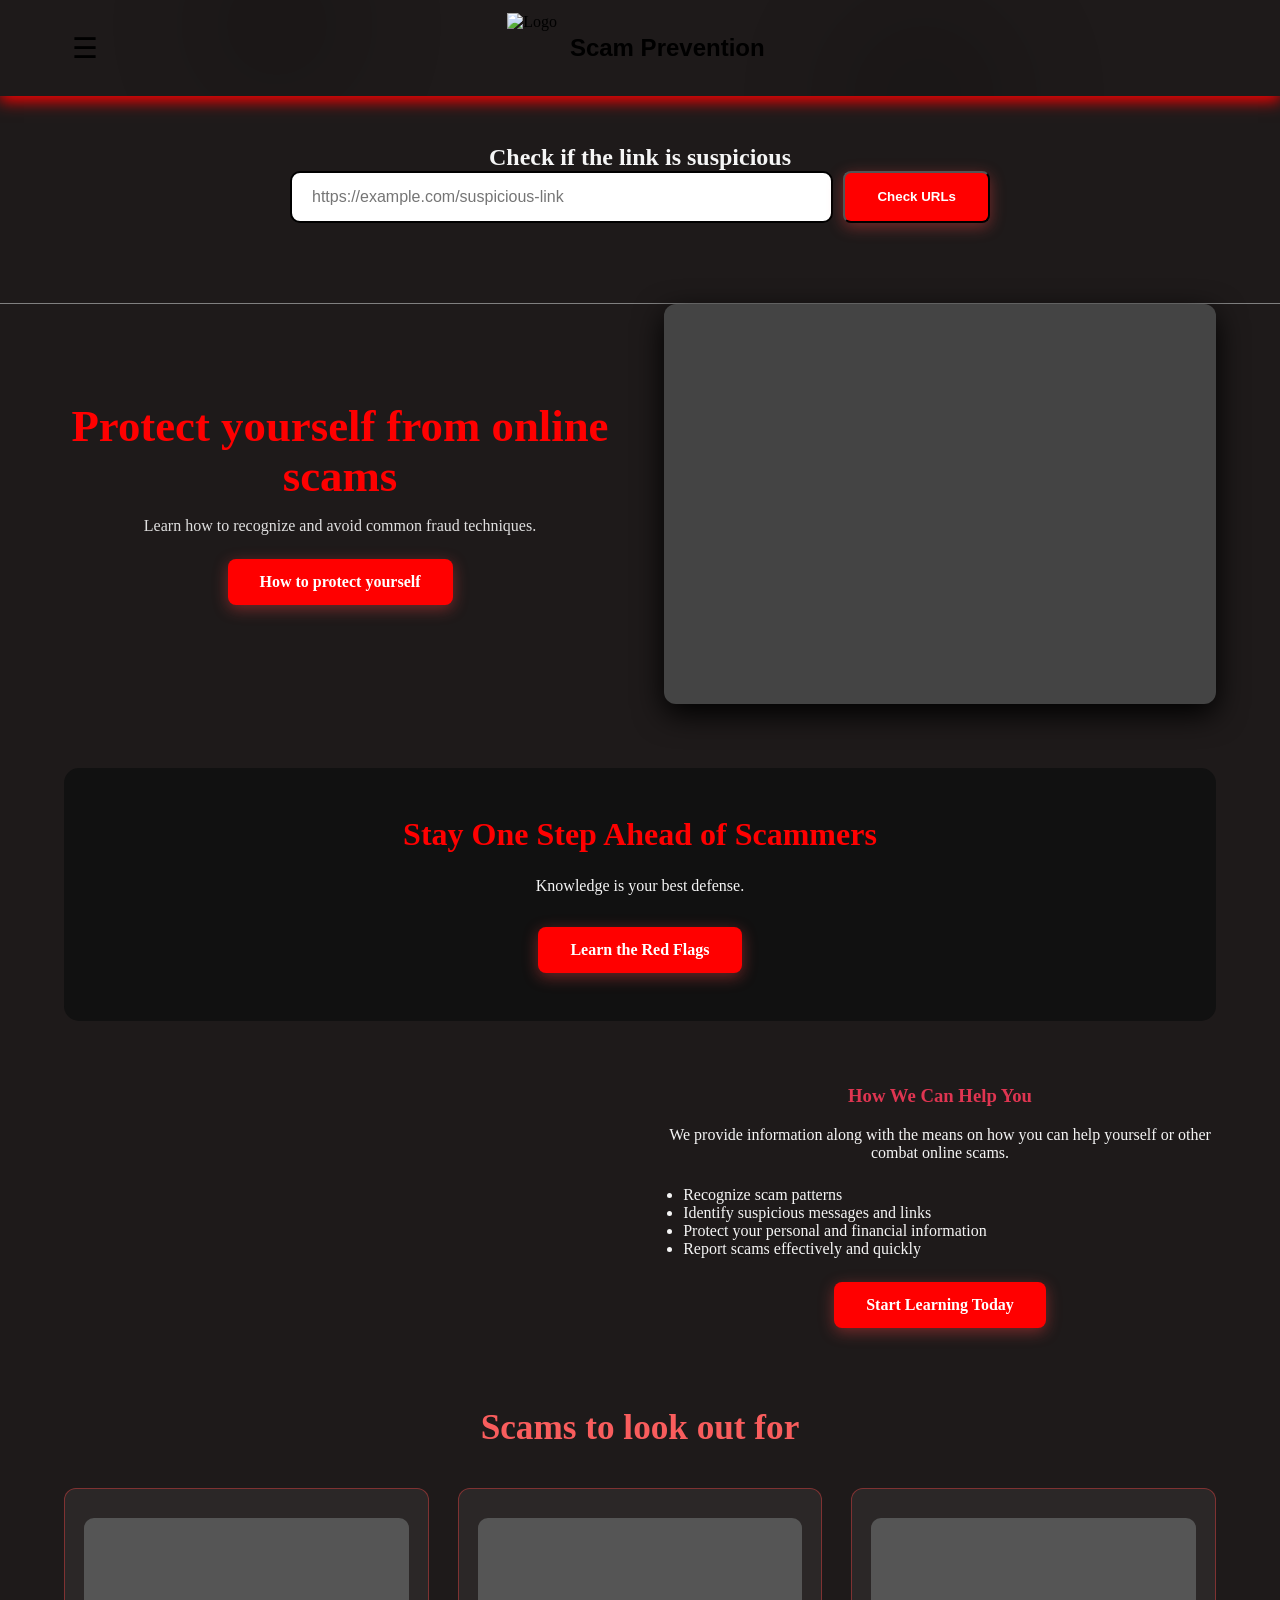
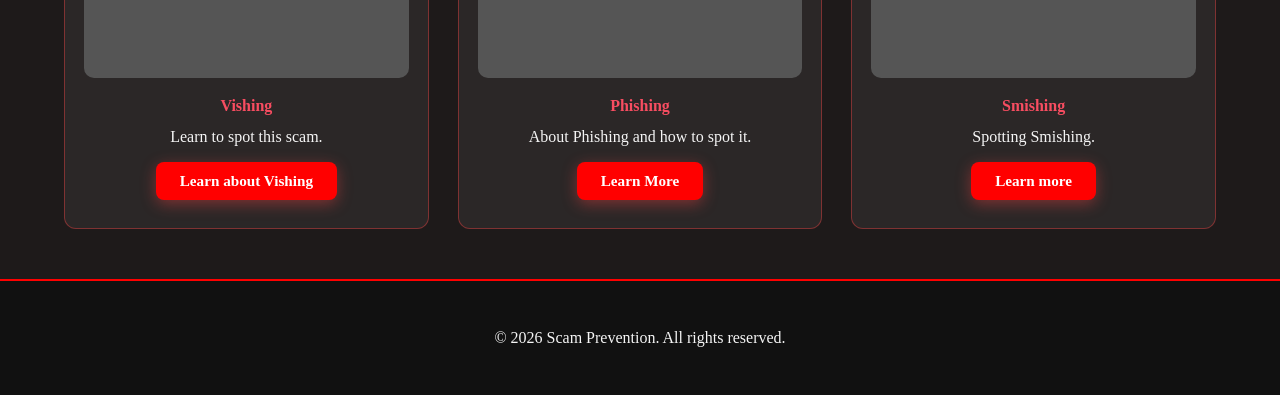
==== index.html @ a3d0b3da "The Changed Index" ====
<!DOCTYPE html>
<html lang="en">
    <link rel="stylesheet" href="style.css">
<head>
    <link rel="icon" type="image/jpg" href="Images/logo2.jpg">
    <title>Scam Prevention</title>
</head>

    <header>
        <div class="decorative-bg">
            <div class="circle circle1"></div>
            <div class="circle circle2"></div>
        </div>

        <div class="container">
            <div class="top-bar">
                <button class="menu-btn" id="menuToggle">☰</button>

                <div class="logo-title-wrapper">
                    <img src="Images/Mainlogo.png" alt="Logo" 
                    class="header-logo">
                    <h1>Scam Prevention</h1>
                </div>
                <div style="width: 50px"></div>
            </div>

            <div class="mobile-menu" id="mobileMenu">
                <a href="index.html">Home</a>
                <a href="about.html">About</a>
                <a href="contact.html">Contact</a>
            </div>
        </div>
    </header>

    <section class="url-checker-section">
        <div class="container">
            <h2 style="text-align: center;">Check if the link is suspicious</h2>
            <p style="text-align: center;">
            </p>

            <div class="search-container">
                <input type="text" id="urlInput"
                    placeholder="https://example.com/suspicious-link"
                    class="url-input">
                <button id="checkBtn" class="cta-button">Check URLs</button>
            </div>
            <div id="loading" class="loading" style="display: none;">Check the latest databases</div>
            <div id="results" class="results-container"></div>
        </div>
    </section>

    <main class="container">

        <section class="hero">
            <div class="hero-content">
                <h2>Protect yourself from online scams</h2>
                <p>Learn how to recognize and avoid common fraud techniques.</p>
                <a href="https://www.up.ac.za/news/stay-vigilant-protect-yourself-against-phishing-scams" class="cta-button">How to protect yourself</a>
            </div>
            <div class="hero-image"></div>
        </section>
                
         <section class="section-2">
            <h2>Stay One Step Ahead of Scammers</h2>
            <p style="max-width: 700px; margin: 0 auto 2rem;">Knowledge is your best defense.</p>
            <a href="https://www.kaspersky.co.za/blog/online-scam-red-flags/29922/" class="cta-button">Learn the Red Flags</a>
        </section>

        <section class="help-section">
            <div class="help-image"></div>
            <div class="help-content">
                <h3>How We Can Help You</h3>
                <p>We provide information along with the means on how you can help yourself or other combat online scams.</p>
                <ul style="margin: 1.5rem 0; text-align: left; padding-left: 1.2rem;">
                    <li> Recognize scam patterns</li>
                    <li> Identify suspicious messages and links</li>
                    <li> Protect your personal and financial information</li>
                    <li> Report scams effectively and quickly</li>
                </ul>
                <a href="https://tafta.org.za/stay-safe-online-learn-to-recognise-these-common-scams/?gad_campaignid=22911903312" class="cta-button">Start Learning Today</a>
            </div>
        </section>

        <section class="services">
            <h2>Scams to look out for</h2>
            <div class="services-grid">
                <div class="services-card">
                    <div class="service-image" style="background-image: url('Images/Vishing.jpeg');"></div>
                    <h4>Vishing</h4>
                    <p>Learn to spot this scam.</p>
                    <a href="https://www.cisco.com/site/us/en/learn/topics/security/what-is-vishing.html" class="cta-button" style="margin-top: 1rem; display: inline-block; font-size: 0.95rem; padding: 10px 24px;">Learn about Vishing</a>
                </div>

                <div class="services-card">
                    <div class="service-image" style="background-image: url('Images/Phishing.jpeg');"></div>
                    <h4>Phishing</h4>
                    <p>About Phishing and how to spot it.</p>
                    <a href="https://grcsolutions.io/phishing/" class="cta-button" style="margin-top: 1rem; display: inline-block; font-size: 0.95rem; padding: 10px 24px;">Learn More</a>
                </div>

                <div class="services-card">
                    <div class="service-image" style="background-image: url('Images/Smishing.jpeg');"></div>
                    <h4>Smishing</h4>
                    <p>Spotting Smishing.</p>
                    <a href="https://www.proofpoint.com/us/threat-reference/smishing" class="cta-button" style="margin-top: 1rem; display: inline-block; font-size: 0.95rem; padding: 10px 24px;">Learn more</a>
                </div>
            </div>
        </section>
    </main>

    <footer>
        <p>&copy; 2026 Scam Prevention. All rights reserved.</p>
    </footer>

    <script src="script.js"></script>
    </script>
    
</body>
</html>
---- style.css ----
*{
            margin: 0;
            padding: 0;
            box-sizing: border-box;
        }
        body {
            min-height: 100vh;
            font-family: 'Times New Roman', Times, serif;
            background: #1e1a1a;
            color: whitesmoke;
        }
        header{
            position: relative;
            background: -moz-linear-gradient(to right, rgba(255, 0, 0, 0.76), rgb(199, 61, 61) );
            background-image: url("Images/yee.jpeg");
            background-size: cover;
            background-position: center;
            color: black;
            box-shadow: 0 5px 15px red;
            overflow: hidden;
            padding-bottom: 1.5rem 0;
        }
        image {
            width: 100px;
            height: 200px;
            border: 10px grey;
            border-radius: 30%;
            display: block;
            margin: 15px auto;
        }
        .url-checker-section {
            padding:3rem 0;
            border-bottom: 1px solid grey;
        }
        .search-container {
            display: flex;
            max-width: 700px;
            margin: 0 auto;
            gap: 10px;
        } 
        .url-input {
            flex: 1;
            padding: 15px 20px;
            font-size: 1rem;
            border: 2px solid black;
            border-radius: 10px;
        }
        .url-input:focus {
            outline: none;
            border-color: #111;
        }
        .results-container {
            margin-top: 2rem;
            max-width: 700px;
            margin-left:auto;
            margin-right: auto;
        }
        .result-card {
            padding: 1.5rem;
            border-radius: 10px;
            text-align: center;
            font-size: 1.1rem;
        }
        .result-card.danger {
            background: red;
            color: rgb(223, 53, 81);
            border: 2px solid rgb(190, 11, 11);
        }
        .result-card.safe {
            background: rgba(239, 23, 23, 0.646);
            color: crimson;
        }
        .result-card.warning {
            background: seashell;
            color: rgb(255, 72, 0);
        }
        .decorative-bg {
            position: absolute;
            inset: 0;
            opacity: 0.12;
            pointer-events: none;
        }
        .circle {
            position: absolute;
            border-radius: 50%;
            filter: blur(50px);
            background: black;
        }
        .circle1 {
            width: 170px;
            height: 170px;
            top: -60px;
            left: 15%
        }
        .circle2 {
            width: 200px;
            height: 200px;
            bottom: -100px;
            right: 20%;
        }
        .container {
            position: relative;
            max-width: 1200px;
            margin: 0 auto;
            padding: 0 1.5rem;
        }
        .top-bar {
            display: flex;
            justify-content: space-between;
            align-items: center;
            padding: 0.8rem 0;
        }
        .menu-btn {
            background: none;
            border: none;
            color: black;
            font-size: 1.8rem;
            cursor: pointer;
            padding: 0.5rem;
            border-radius: 5px;
        }
        .menu-btn:hover {
            background: red;
        }
        .logo-title-wrapper {
            display: flex;
            align-items: center;
            gap: 0.8rem;
            flex: 1;
            justify-content: center;
        }
        .header-logo {
            height: 70px;
            width: auto;
            object-fit: contain;
            flex-shrink: 0;
        }
        h1 {
            font-size: 1.5rem;
            text-align: center;
            margin: 0;
            font-family: 'Franklin Gothic Medium', 'Arial Narrow', Arial, sans-serif;
        }
        nav ul {
            list-style: none;
            display: flex;
            gap: 2rem;
            justify-content: center;
            margin-top: 0.5rem;
        }
        nav a {
            color: white;
            text-decoration: none;
            padding: 0.6rem 1.2rem;
            border-radius: 5px;
            transition: 0.2s;
        }
        nav a:hover {
            background: rgba(255, 255, 255, 0.15);
        }

        .mobile-menu {
            display: none;
            background: rgba(255, 255, 255, 0.15);
            margin-top: 1rem;
            padding: 1rem;
            border-radius: 9px;
        }
        .mobile-menu a {
            display: block;
            color: white;
            padding: 0.9rem;
            text-decoration: none;
            font-weight: bold;
        }
        .mobile-menu.open {
            display: block;
        }
        main {
            max-width: 1100px;
            margin: 3rem auto;
            padding: 0 1.5rem;
            text-align: center;
        }

        .hero {
            display: grid;
            grid-template-columns: 1fr 1fr;
            gap: 3rem;
            align-items: center;
            margin-bottom: 4rem;
        }

        .hero-content h2 {
            font-size: 2.8rem;
            line-height: 1.1;
            margin-bottom: 1rem;
            color: red;
        }

        .hero-content p {
            font-size: 1rem;
            margin-bottom: 1.5rem;
            opacity: 0.9;
        }

        .cta-button {
            display: inline-block;
            background: red;
            color: white;
            padding: 14px 32px;
            border-radius: 8px;
            text-decoration: none;
            font-weight: bold;
            transition: 0.3s;
            box-shadow: 0 4px 15px rgba(255, 68, 68, 0.4);
        }

        .cta-button:hover {
            background: red;
            transform: translateY(-3px);
        }

        .hero-image {
            width: 100%;
            height: 380px;
            background: #333;
            border-radius: 12px;
            background-image: url("Images/");
            background-size: cover;
            background-position: center;
            box-shadow: 0 10px 30px black;
        }

        .section-2 {
            background: #111;
            padding: 3rem 2rem;
            border-radius: 15px;
            margin-bottom: 4rem;
            text-align: center;
        }

        .section-2 h2 {
            font-size: 2rem;
            margin-bottom: 1.5rem;
            color: red;
        }

        .section-2 .cta-button {
            background: red;
        }

        .help-section {
            display: grid;
            grid-template-columns: 1fr 1fr;
            gap: 3rem;
            align-items: center;
            margin-bottom: 5rem;
        }

        .hero-image {
            width: 100%;
            height: 400px;
            background: #444;
            border-radius: 12px;
            background-image: url("Images/Graph.jpeg");
            background-size: cover;
        }

        .help-content h3 {
            font-weight: 2.1rem;
            margin-bottom: 1.2rem;
            color: rgb(223, 53, 81);
        }

        .services {
            margin-top: 4rem;
        }

        .services h2 {
            text-align: center;
            font-size: 2.2rem;
            margin-bottom: 2.5rem;
            color: rgb(249, 93, 93);
        }

        .services-grid {
            display: grid;
            grid-template-columns: repeat(auto-fit, minmax(280px, 1fr));
            gap: 1.8rem;
        }

        .services-card {
            background: rgba(255, 255, 255, 0.06);
            border-radius: 12px;
            padding: 1.8rem 1.2rem;
            text-align: center;
            transition: 0.3s;
            border: 1px solid rgba(255, 68, 68, 0.4);
        }

        .service-card:hover {
            transform: translateY(-10px);
            background: rgba(255, 255, 255, 0.1);
            border-color: rgb(236, 70, 70);
        }

        .service-image {
            width: 100%;
            height: 160px;
            background: #555;
            border-radius: 10px;
            margin-bottom: 1.2rem;
            background-size: cover;
            background-position: center;
        }

        .services-card h4 {
            margin-bottom: 0.8rem;
            color: rgb(248, 77, 97);
        }

        footer {
            padding: 3rem 0;
            text-align: center;
            background: #111;
            margin-top: 50px;
            border-top: 2px solid red;
        }

        @media (max-width: 800px) {
            .hero, .help-section {
                grid-template-columns: 1fr;
                gap: 2rem;
            }

            h1 {
                font-size: 1.6rem;
            }

            .hero-content h2 {
                font-size: 2.2rem;
            }
        }
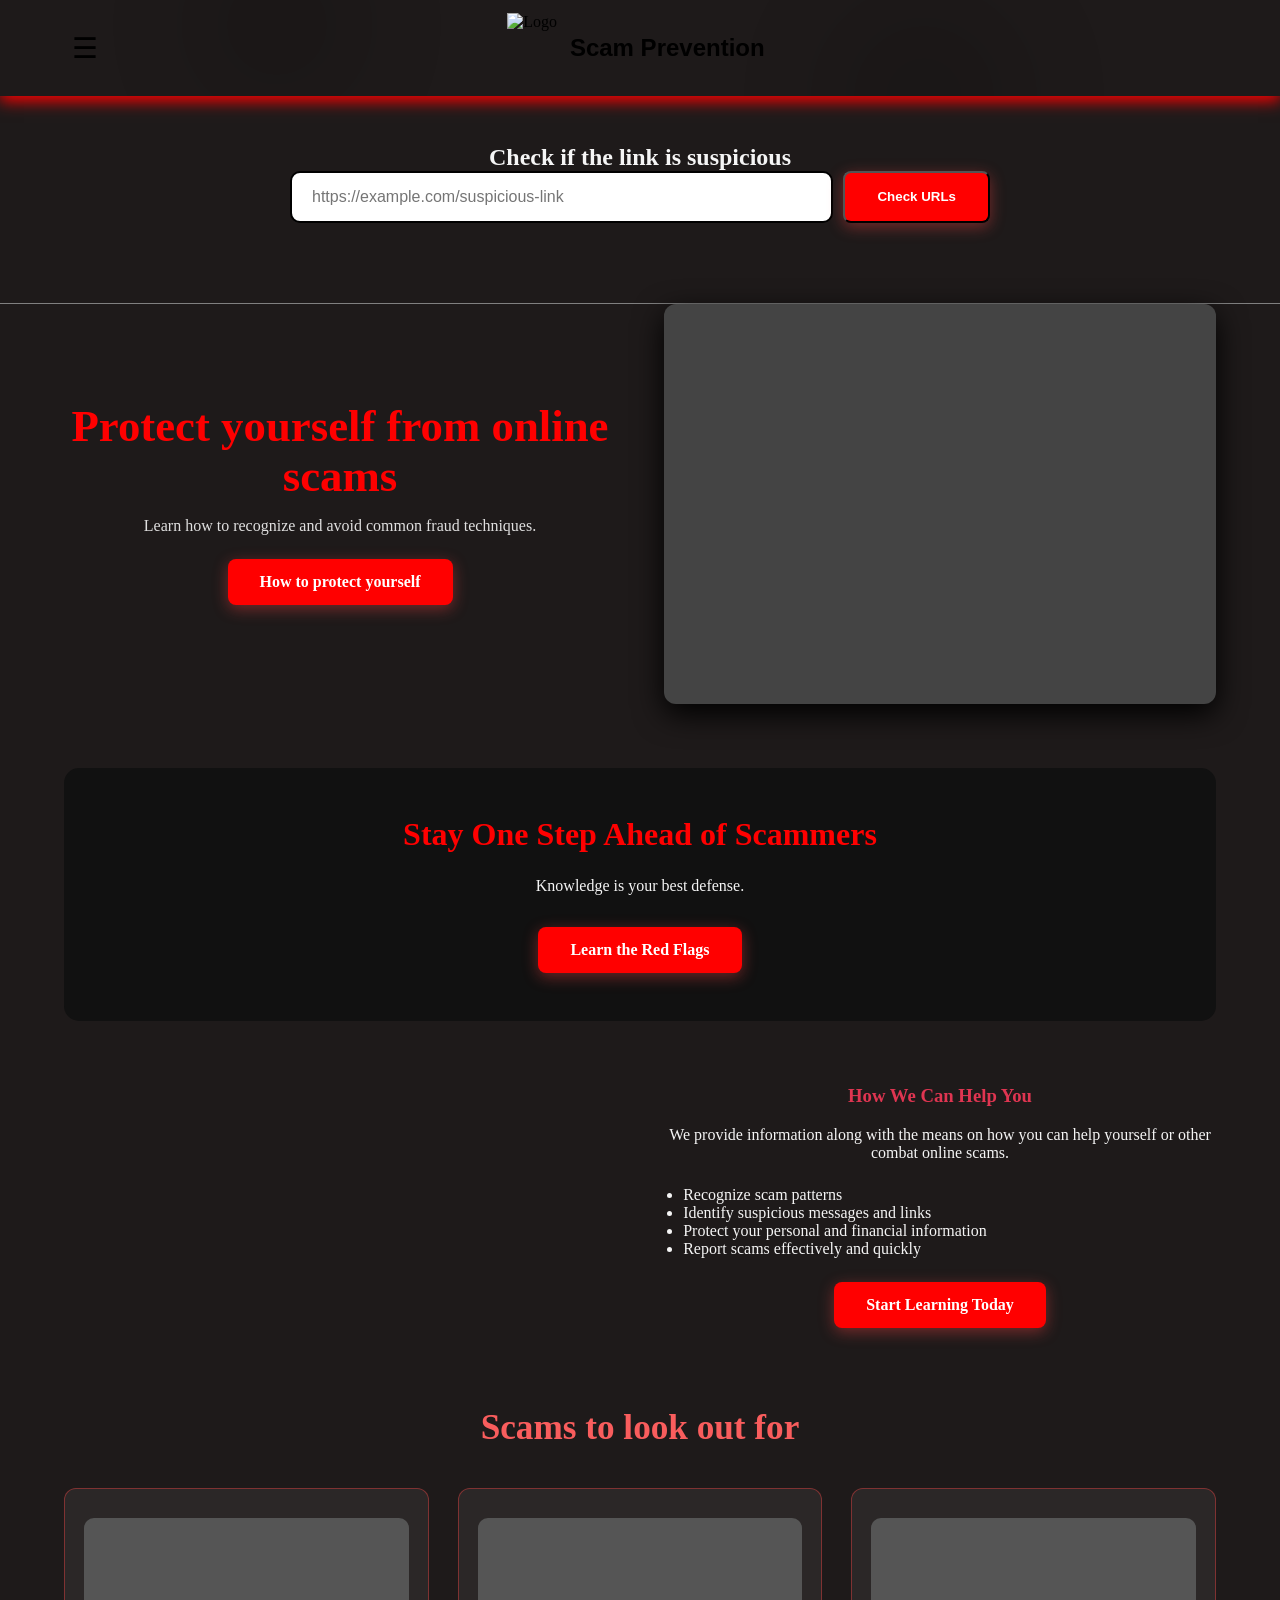
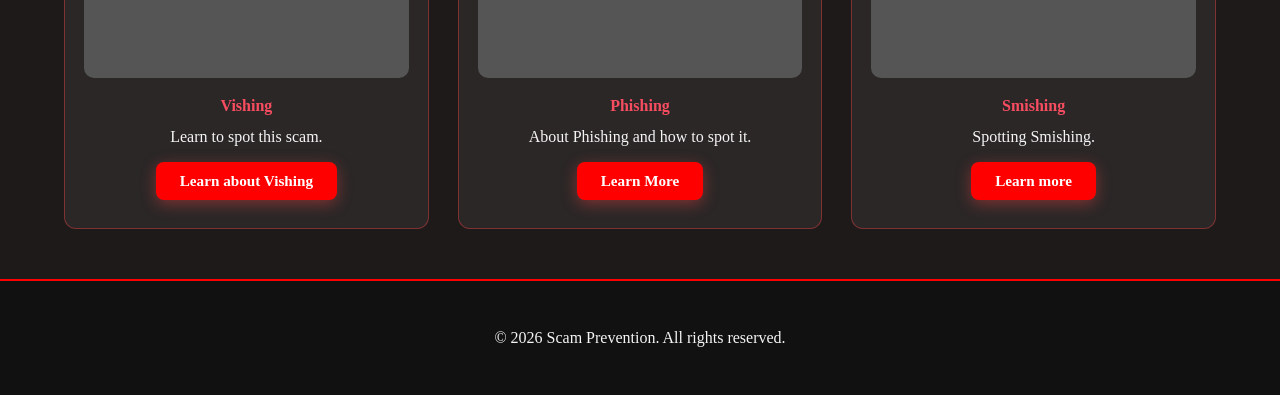
==== commit 11ba7827: "Images added" ====
--- a/index.html
+++ b/index.html
@@ -85,21 +85,21 @@
             <h2>Scams to look out for</h2>
             <div class="services-grid">
                 <div class="services-card">
-                    <div class="service-image" style="background-image: url('Images/Vishing.jpeg');"></div>
+                    <div class="service-image" img src= "https://th.bing.com/th/id/OIP.S9z3QUtjThYHhNZaZEWTeAHaDt?w=318&h=174&c=7&r=0&o=5&dpr=1.3&pid=1.7;"></div>
                     <h4>Vishing</h4>
                     <p>Learn to spot this scam.</p>
                     <a href="https://www.cisco.com/site/us/en/learn/topics/security/what-is-vishing.html" class="cta-button" style="margin-top: 1rem; display: inline-block; font-size: 0.95rem; padding: 10px 24px;">Learn about Vishing</a>
                 </div>
 
                 <div class="services-card">
-                    <div class="service-image" style="background-image: url('Images/Phishing.jpeg');"></div>
+                    <div class="service-image" img src= "https://th.bing.com/th/id/OIP.cJBQ29Gq_hQVNuCVV3I3SgHaD3?w=343&h=180&c=7&r=0&o=5&dpr=1.3&pid=1.7;"></div>
                     <h4>Phishing</h4>
                     <p>About Phishing and how to spot it.</p>
                     <a href="https://grcsolutions.io/phishing/" class="cta-button" style="margin-top: 1rem; display: inline-block; font-size: 0.95rem; padding: 10px 24px;">Learn More</a>
                 </div>
 
                 <div class="services-card">
-                    <div class="service-image" style="background-image: url('Images/Smishing.jpeg');"></div>
+                    <div class="service-image" img src= "https://th.bing.com/th/id/OIP.pIbqlXM3UWrqQSVC6JHzjgHaEK?w=319&h=180&c=7&r=0&o=5&dpr=1.3&pid=1.7;"></div>
                     <h4>Smishing</h4>
                     <p>Spotting Smishing.</p>
                     <a href="https://www.proofpoint.com/us/threat-reference/smishing" class="cta-button" style="margin-top: 1rem; display: inline-block; font-size: 0.95rem; padding: 10px 24px;">Learn more</a>
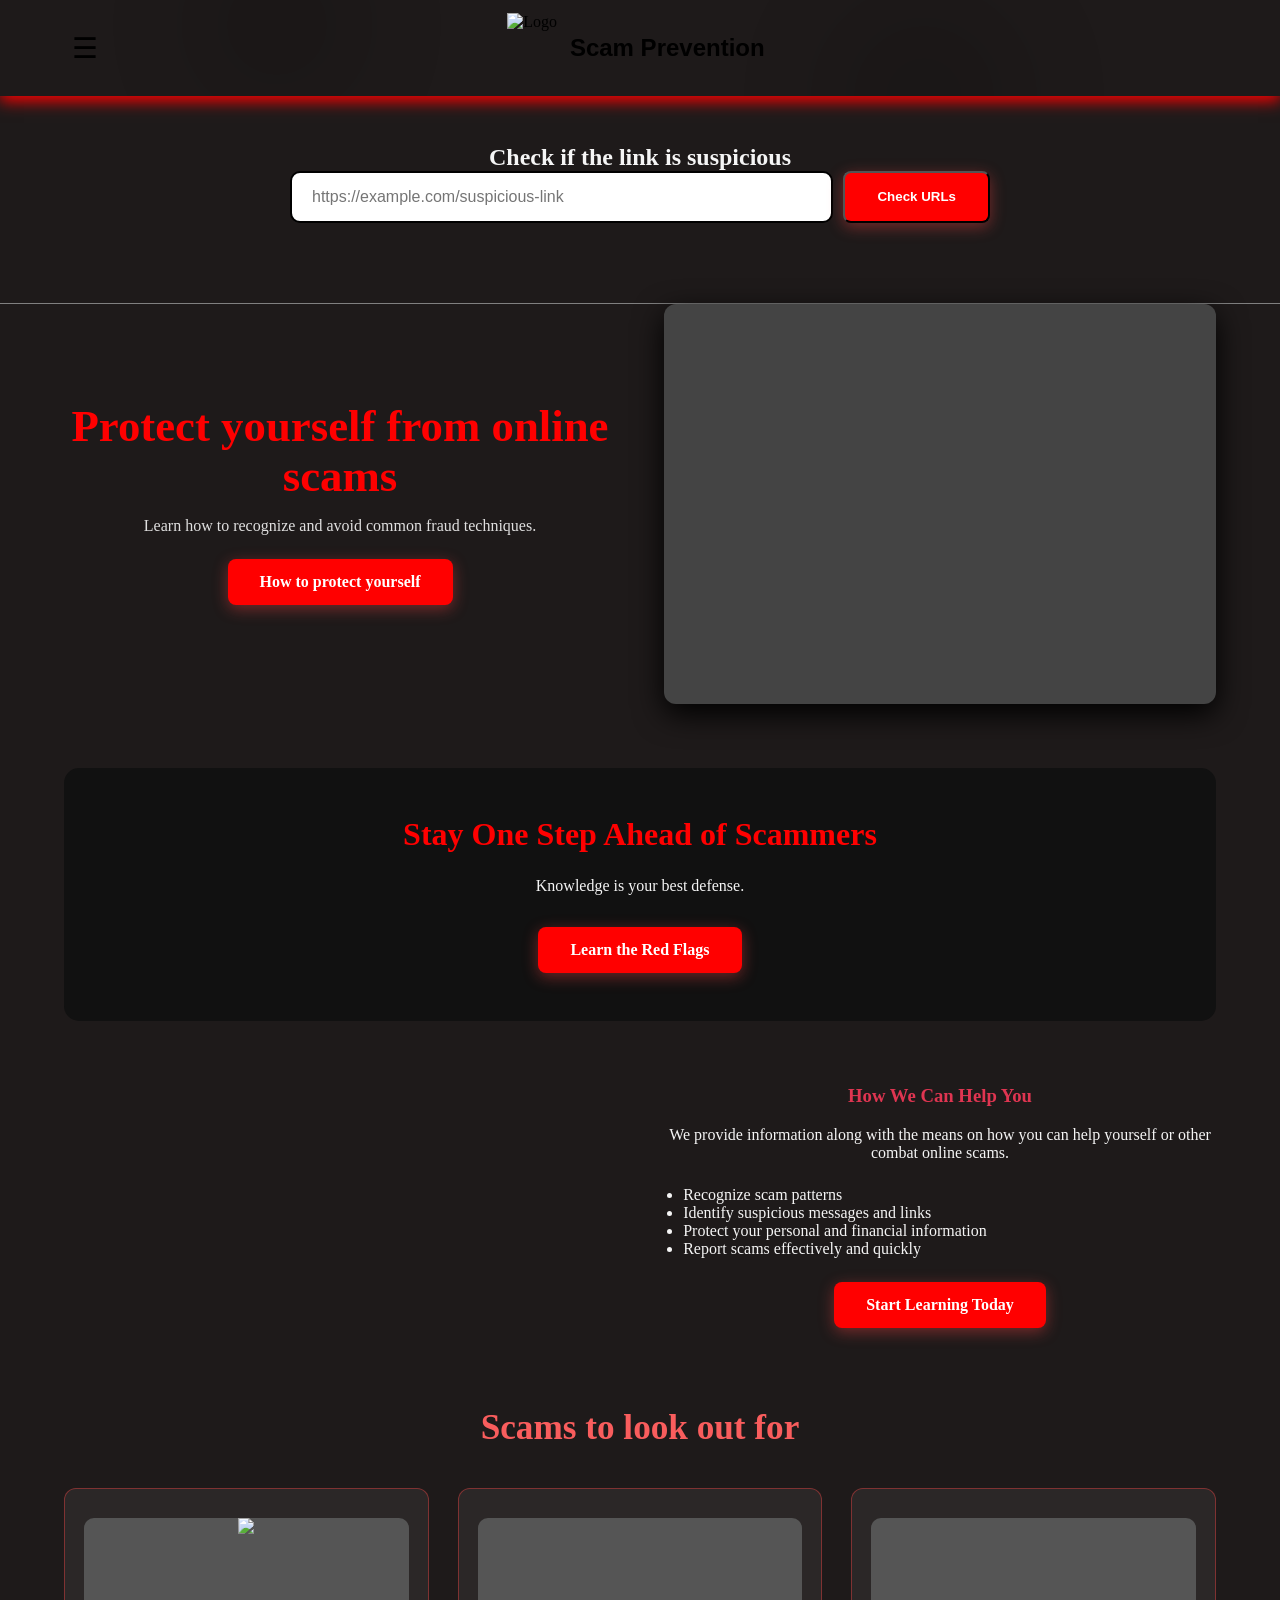
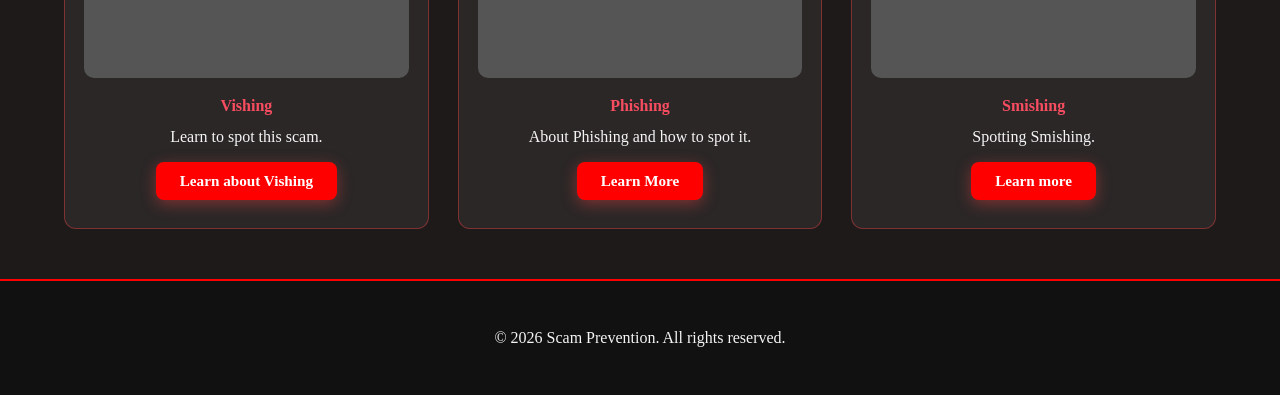
==== commit 8f4a8d87: "index pictures" ====
--- a/index.html
+++ b/index.html
@@ -85,7 +85,7 @@
             <h2>Scams to look out for</h2>
             <div class="services-grid">
                 <div class="services-card">
-                    <div class="service-image" img src= "https://th.bing.com/th/id/OIP.S9z3QUtjThYHhNZaZEWTeAHaDt?w=318&h=174&c=7&r=0&o=5&dpr=1.3&pid=1.7;"></div>
+                    <div class="service-image"><img src="https://th.bing.com/th/id/OIP.S9z3QUtjThYHhNZaZEWTeAHaDt?w=318&h=174&c=7&r=0&o=5&dpr=1.3&pid=1.7";></div>
                     <h4>Vishing</h4>
                     <p>Learn to spot this scam.</p>
                     <a href="https://www.cisco.com/site/us/en/learn/topics/security/what-is-vishing.html" class="cta-button" style="margin-top: 1rem; display: inline-block; font-size: 0.95rem; padding: 10px 24px;">Learn about Vishing</a>
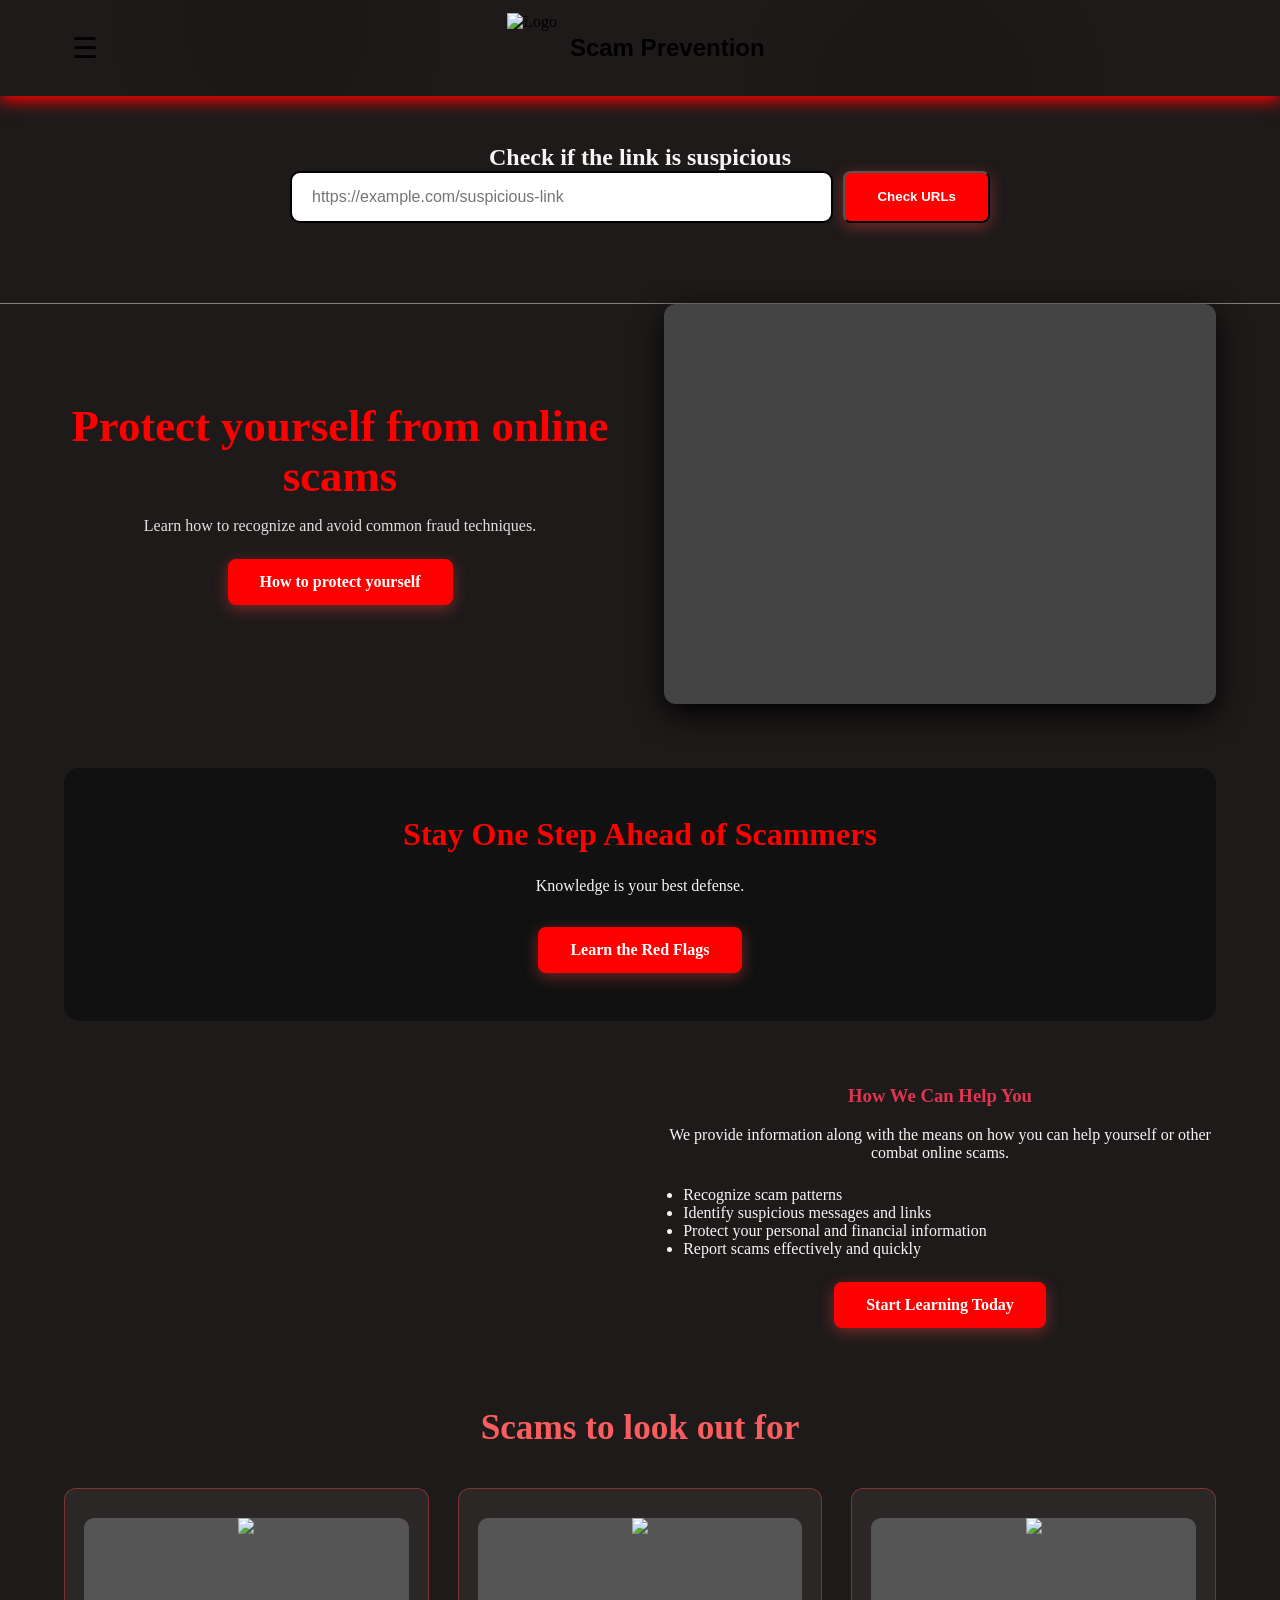
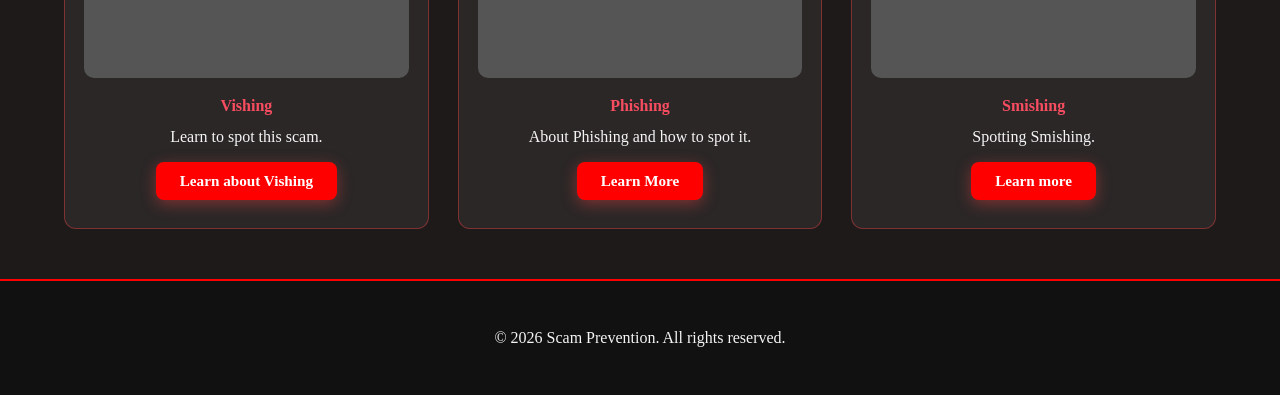
==== commit 34259490: "index images" ====
--- a/index.html
+++ b/index.html
@@ -92,14 +92,14 @@
                 </div>
 
                 <div class="services-card">
-                    <div class="service-image" img src= "https://th.bing.com/th/id/OIP.cJBQ29Gq_hQVNuCVV3I3SgHaD3?w=343&h=180&c=7&r=0&o=5&dpr=1.3&pid=1.7;"></div>
+                    <div class="service-image"><img src= "https://th.bing.com/th/id/OIP.cJBQ29Gq_hQVNuCVV3I3SgHaD3?w=343&h=180&c=7&r=0&o=5&dpr=1.3&pid=1.7;"></div>
                     <h4>Phishing</h4>
                     <p>About Phishing and how to spot it.</p>
                     <a href="https://grcsolutions.io/phishing/" class="cta-button" style="margin-top: 1rem; display: inline-block; font-size: 0.95rem; padding: 10px 24px;">Learn More</a>
                 </div>
 
                 <div class="services-card">
-                    <div class="service-image" img src= "https://th.bing.com/th/id/OIP.pIbqlXM3UWrqQSVC6JHzjgHaEK?w=319&h=180&c=7&r=0&o=5&dpr=1.3&pid=1.7;"></div>
+                    <div class="service-image"><img src= "https://th.bing.com/th/id/OIP.pIbqlXM3UWrqQSVC6JHzjgHaEK?w=319&h=180&c=7&r=0&o=5&dpr=1.3&pid=1.7;"></div>
                     <h4>Smishing</h4>
                     <p>Spotting Smishing.</p>
                     <a href="https://www.proofpoint.com/us/threat-reference/smishing" class="cta-button" style="margin-top: 1rem; display: inline-block; font-size: 0.95rem; padding: 10px 24px;">Learn more</a>
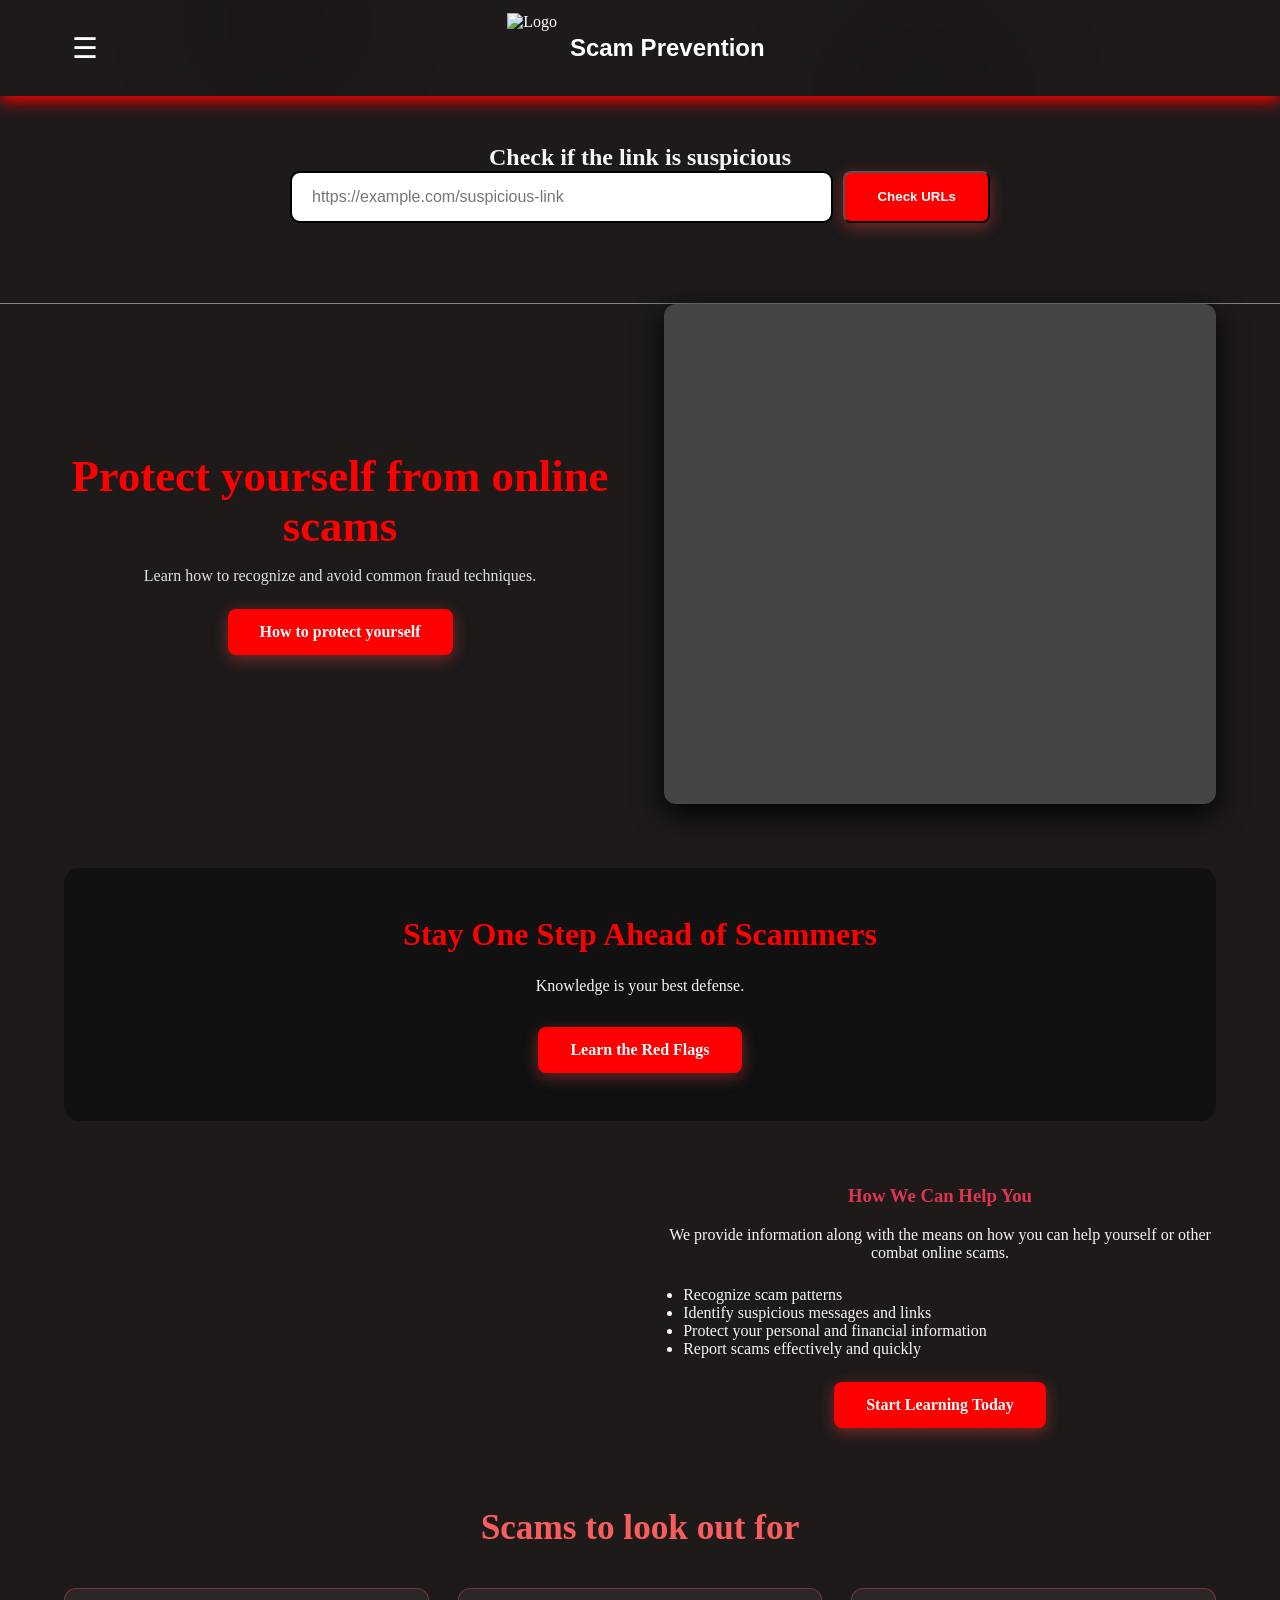
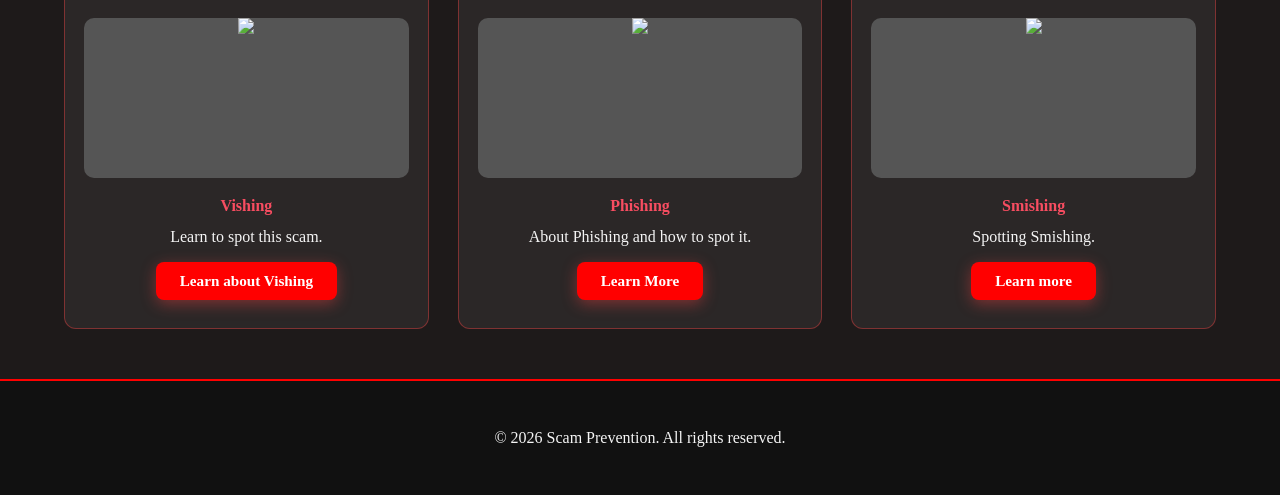
==== commit 6c8d149f: "images updated" ====
--- a/index.html
+++ b/index.html
@@ -2,7 +2,7 @@
 <html lang="en">
     <link rel="stylesheet" href="style.css">
 <head>
-    <link rel="icon" type="image/jpg" href="Images/logo2.jpg">
+    <link rel="icon" type="image/jpg" href="[data-uri]">
     <title>Scam Prevention</title>
 </head>
 
@@ -17,7 +17,7 @@
                 <button class="menu-btn" id="menuToggle">☰</button>
 
                 <div class="logo-title-wrapper">
-                    <img src="Images/Mainlogo.png" alt="Logo" 
+                    <img src="https://th.bing.com/th/id/OIP.QYaxGtpqndJPqx39iVH8hQHaHa?w=170&h=180&c=7&r=0&o=5&dpr=1.3&pid=1.7" alt="Logo" 
                     class="header-logo">
                     <h1>Scam Prevention</h1>
                 </div>
@@ -92,14 +92,14 @@
                 </div>
 
                 <div class="services-card">
-                    <div class="service-image"><img src= "https://th.bing.com/th/id/OIP.cJBQ29Gq_hQVNuCVV3I3SgHaD3?w=343&h=180&c=7&r=0&o=5&dpr=1.3&pid=1.7;"></div>
+                    <div class="service-image"><img src= "https://th.bing.com/th/id/OIP.-XVMxdpp99_gWtJzazvvTQHaE-?w=267&h=180&c=7&r=0&o=5&dpr=1.3&pid=1.77";></div>
                     <h4>Phishing</h4>
                     <p>About Phishing and how to spot it.</p>
                     <a href="https://grcsolutions.io/phishing/" class="cta-button" style="margin-top: 1rem; display: inline-block; font-size: 0.95rem; padding: 10px 24px;">Learn More</a>
                 </div>
 
                 <div class="services-card">
-                    <div class="service-image"><img src= "https://th.bing.com/th/id/OIP.pIbqlXM3UWrqQSVC6JHzjgHaEK?w=319&h=180&c=7&r=0&o=5&dpr=1.3&pid=1.7;"></div>
+                    <div class="service-image"><img src= "https://th.bing.com/th/id/OIP.DazAi3IW7qXvhCXUoF7BagHaD4?w=305&h=180&c=7&r=0&o=5&dpr=1.3&pid=1.7";></div>
                     <h4>Smishing</h4>
                     <p>Spotting Smishing.</p>
                     <a href="https://www.proofpoint.com/us/threat-reference/smishing" class="cta-button" style="margin-top: 1rem; display: inline-block; font-size: 0.95rem; padding: 10px 24px;">Learn more</a>
--- a/style.css
+++ b/style.css
@@ -12,10 +12,10 @@
         header{
             position: relative;
             background: -moz-linear-gradient(to right, rgba(255, 0, 0, 0.76), rgb(199, 61, 61) );
-            background-image: url("Images/yee.jpeg");
+            background-image: url("https://th.bing.com/th/id/OIP.Y1-ITeBONNr4SYjnm3Y0ogHaD4?w=325&h=180&c=7&r=0&o=5&dpr=1.3&pid=1.7");
             background-size: cover;
             background-position: center;
-            color: black;
+            color: white;
             box-shadow: 0 5px 15px red;
             overflow: hidden;
             padding-bottom: 1.5rem 0;
@@ -113,7 +113,7 @@
         .menu-btn {
             background: none;
             border: none;
-            color: black;
+            color: white;
             font-size: 1.8rem;
             cursor: pointer;
             padding: 0.5rem;
@@ -260,10 +260,10 @@
 
         .hero-image {
             width: 100%;
-            height: 400px;
+            height: 500px;
             background: #444;
             border-radius: 12px;
-            background-image: url("Images/Graph.jpeg");
+            background-image: url("https://th.bing.com/th/id/OIP.mjw5jn4IaXkXIwwijNU8-wHaHa?w=196&h=196&c=7&r=0&o=5&dpr=1.3&pid=1.7");
             background-size: cover;
         }
 
